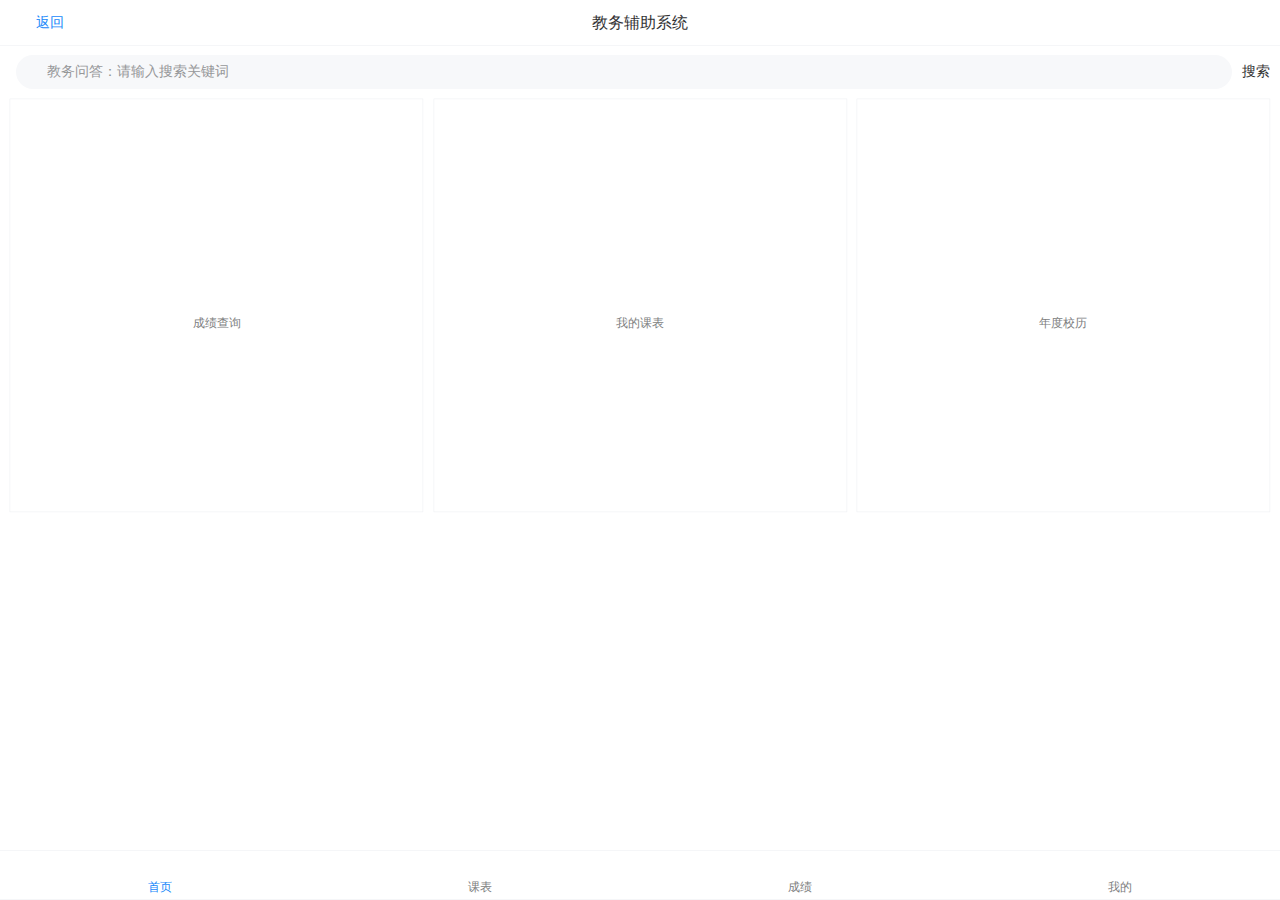
==== urp-fe/index.html @ c9fa56fe "finish some function" ====
﻿<meta name="viewport" charset=utf-8″ content="width=device-width, initial-scale=1, user-scalable=no" />
<html>

<head>
	<title>首页</title>
</head>
<script type="text/javascript" src="js/js_lead-in.js"></script>

<body>
	<div id="control">
		<van-nav-bar title="教务辅助系统" left-text="返回" border="true" left-arrow fixed @click-left="goBack()"></van-nav-bar>
		<div class="container">
			<van-search v-model="searchform" placeholder="教务问答：请输入搜索关键词" show-action shape="round" @search="search">
				<div slot="action" @click="search">搜索</div>
			</van-search>
			<van-grid :gutter="10" column-num=3 square border=true clickable=true>
				<van-grid-item v-for="item in items" v-if="haveGrade(item)" :icon=item.icon :text=item.text
					:url=item.url></van-grid-item>
			</van-grid>
		</div>
		<van-tabbar v-model="footeractive" fixed>
			<van-tabbar-item icon="home-o" url="index.html">首页</van-tabbar-item>
			<van-tabbar-item icon="todo-list-o" url="table.html">课表</van-tabbar-item>
			<van-tabbar-item icon="records" url="score.html">成绩</van-tabbar-item>
			<van-tabbar-item icon="user-o" url="myinfor.html">我的</van-tabbar-item>
		</van-tabbar>
	</div>
</body>

<script>
	var vm = new Vue({
		el: '#control',
		data: {
			footeractive: 0,
			searchform: '',
			User: {
				grade: 'student',
			},
			items: [
				{
					icon: 'records',
					text: '成绩查询',
					url: 'score.html',
					grade: ['student'],
				},
				// {
				// 	icon: 'edit',
				// 	text: '绩点查询',
				// 	url: '',
				// 	grade: ['student'],
				// },
				{
					icon: 'todo-list-o',
					text: '我的课表',
					url: 'table.html',
					grade: ['student'],
				},
				{
					icon: 'calender-o',
					text: '年度校历',
					url: 'calendar.html',
					grade: ['student', 'teacher'],
				},
			],
		},
		methods: {
			goBack() {
				history.go(-1);
			},
			haveGrade(item) {
				for (i of item.grade) {
					if (i == this.User.grade) {
						return true
					}
				}
				return false
			},
			search() {
				window.location.href = "educationQA.html?value=" + encodeURI(encodeURI(this.searchform))
			},
		},
		watch: {
		},
	});
</script>
<style>
	.container {
		margin-top: 45px;
	}
</style>


</html>
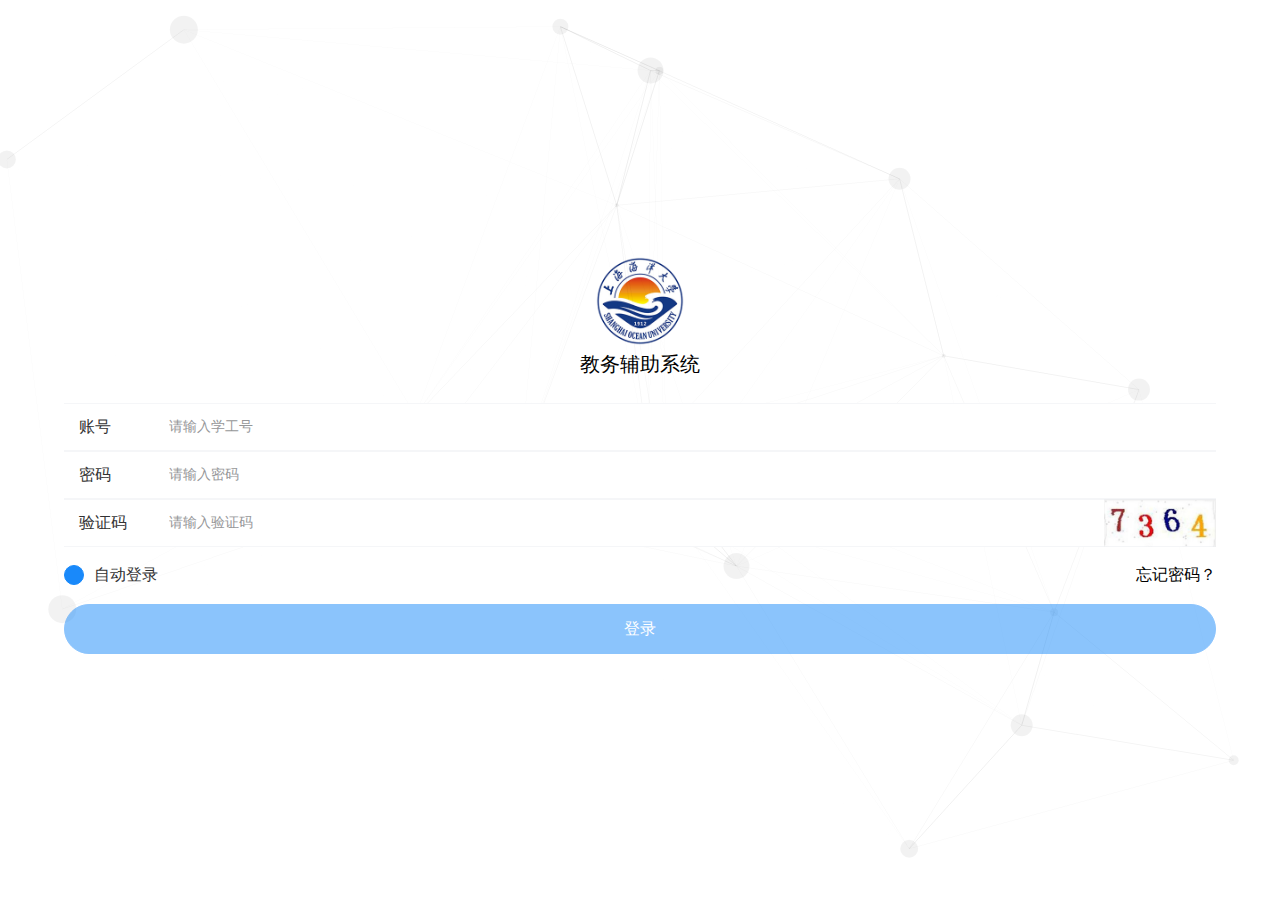
==== commit 8c713d0f: "update login" ====
--- a/urp-fe/index.html
+++ b/urp-fe/index.html
@@ -18,12 +18,7 @@
 					:url=item.url></van-grid-item>
 			</van-grid>
 		</div>
-		<van-tabbar v-model="footeractive" fixed>
-			<van-tabbar-item icon="home-o" url="index.html">首页</van-tabbar-item>
-			<van-tabbar-item icon="todo-list-o" url="table.html">课表</van-tabbar-item>
-			<van-tabbar-item icon="records" url="score.html">成绩</van-tabbar-item>
-			<van-tabbar-item icon="user-o" url="myinfor.html">我的</van-tabbar-item>
-		</van-tabbar>
+		<script type="text/javascript" src="js/footer.js"></script>
 	</div>
 </body>
 
@@ -33,15 +28,13 @@
 		data: {
 			footeractive: 0,
 			searchform: '',
-			User: {
-				grade: 'student',
-			},
+			User: {},
 			items: [
 				{
 					icon: 'records',
 					text: '成绩查询',
 					url: 'score.html',
-					grade: ['student'],
+					grade: [1],
 				},
 				// {
 				// 	icon: 'edit',
@@ -53,13 +46,13 @@
 					icon: 'todo-list-o',
 					text: '我的课表',
 					url: 'table.html',
-					grade: ['student'],
+					grade: [1],
 				},
 				{
 					icon: 'calender-o',
 					text: '年度校历',
 					url: 'calendar.html',
-					grade: ['student', 'teacher'],
+					grade: [1, 2],
 				},
 			],
 		},
@@ -69,7 +62,7 @@
 			},
 			haveGrade(item) {
 				for (i of item.grade) {
-					if (i == this.User.grade) {
+					if (i == this.User.authority) {
 						return true
 					}
 				}
@@ -79,7 +72,11 @@
 				window.location.href = "educationQA.html?value=" + encodeURI(encodeURI(this.searchform))
 			},
 		},
-		watch: {
+		mounted() {
+			if (!localStorage['token']) {
+				window.location.href = 'login.html'
+			}
+			this.User = JSON.parse(localStorage.User)
 		},
 	});
 </script>
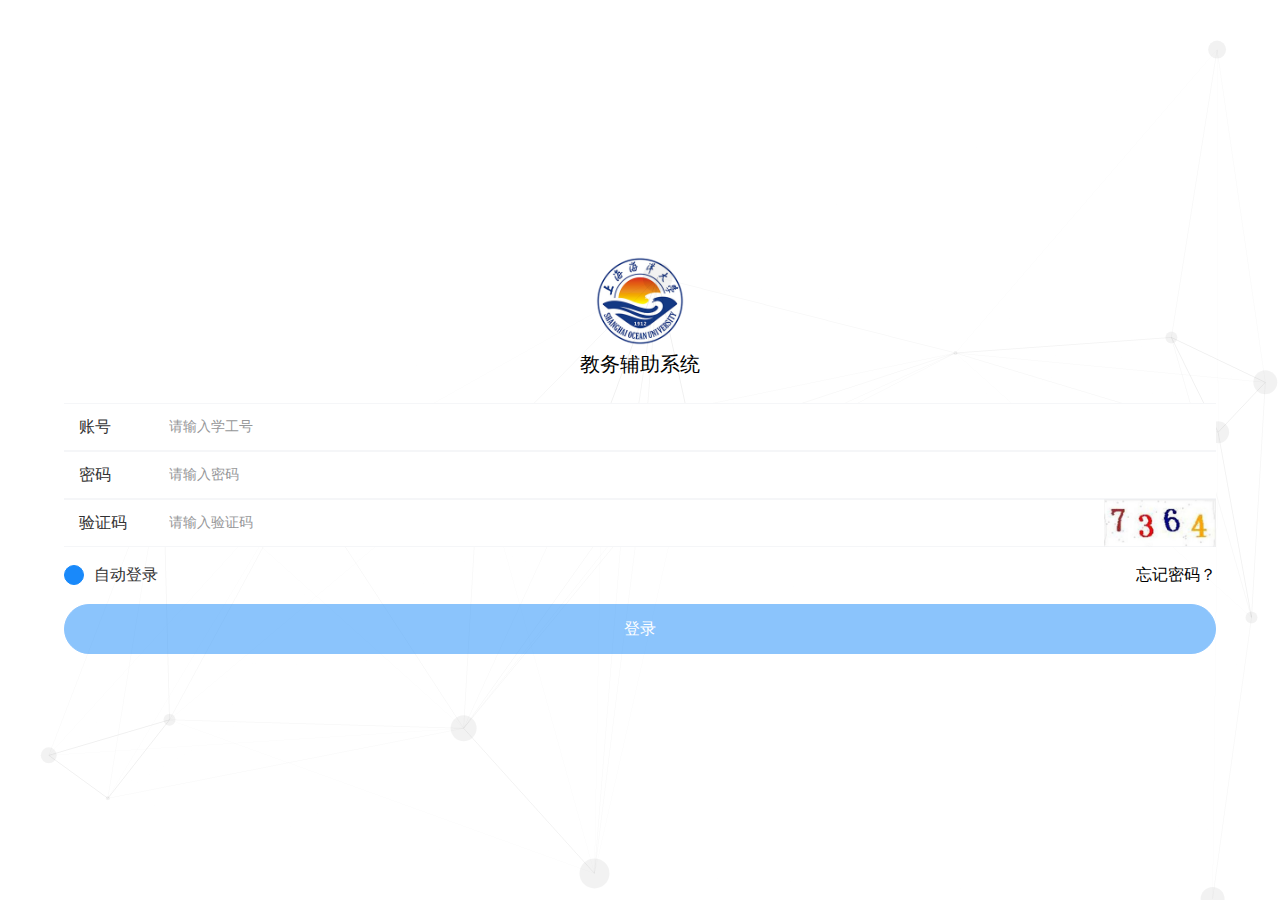
==== commit 64c49a5f: "add manage QA function" ====
--- a/urp-fe/index.html
+++ b/urp-fe/index.html
@@ -28,12 +28,19 @@
 		data: {
 			footeractive: 0,
 			searchform: '',
+			authority: '',
 			User: {},
 			items: [
 				{
 					icon: 'records',
 					text: '成绩查询',
 					url: 'score.html',
+					grade: [1],
+				},
+				{
+					icon: 'search',
+					text: '问答管理',
+					url: 'manageQA.html',
 					grade: [1],
 				},
 				// {
@@ -52,7 +59,7 @@
 					icon: 'calender-o',
 					text: '年度校历',
 					url: 'calendar.html',
-					grade: [1, 2],
+					grade: [0],
 				},
 			],
 		},
@@ -62,7 +69,9 @@
 			},
 			haveGrade(item) {
 				for (i of item.grade) {
-					if (i == this.User.authority) {
+					if (i == 0) {
+						return true
+					} else if (this.authority.charAt(this.authority.length - i) == "1") {
 						return true
 					}
 				}
@@ -77,6 +86,7 @@
 				window.location.href = 'login.html'
 			}
 			this.User = JSON.parse(localStorage.User)
+			this.authority = (this.User.authority).toString(2)
 		},
 	});
 </script>
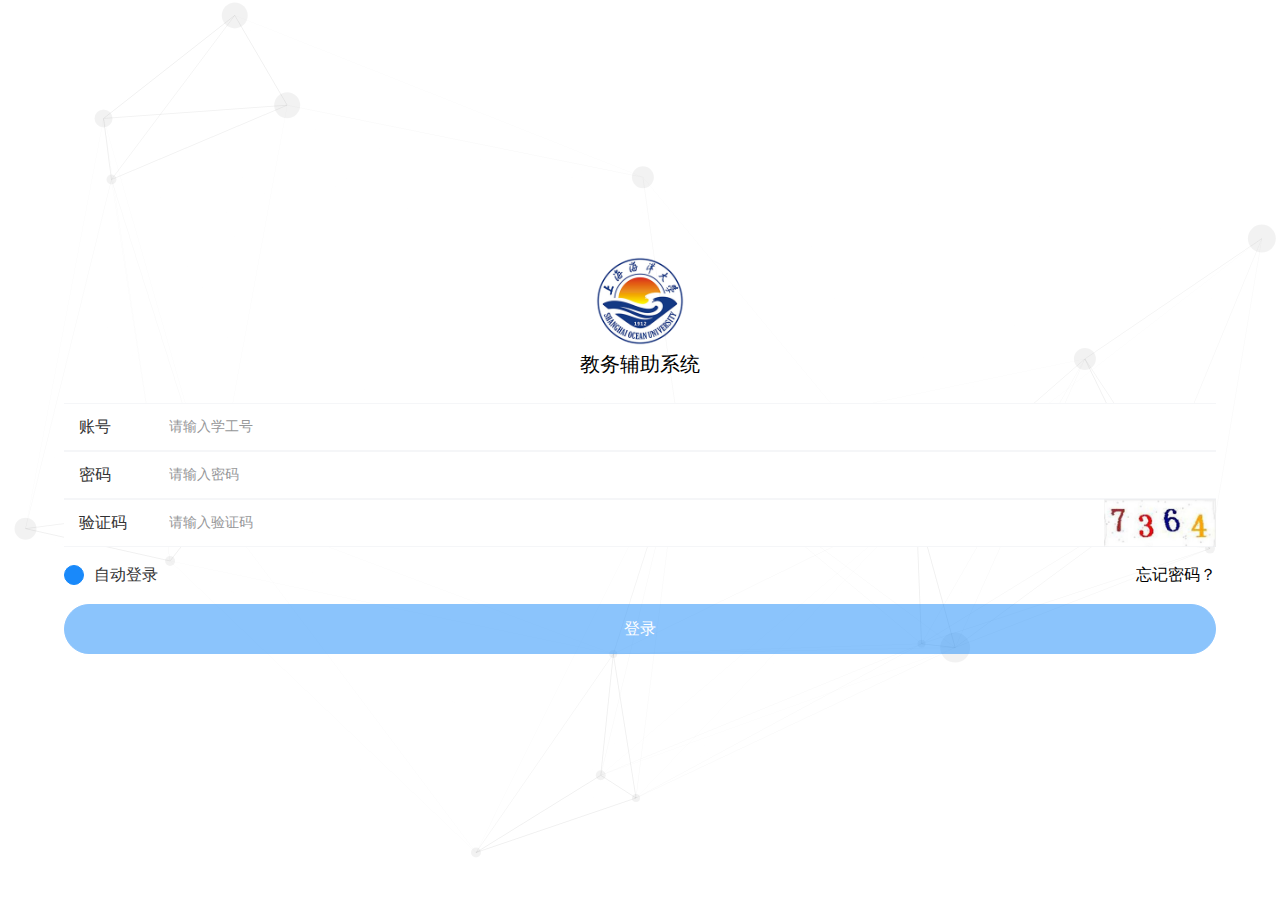
==== commit 926155e7: "update axios" ====
--- a/urp-fe/index.html
+++ b/urp-fe/index.html
@@ -41,7 +41,7 @@
 					icon: 'search',
 					text: '问答管理',
 					url: 'manageQA.html',
-					grade: [1],
+					grade: [3],
 				},
 				// {
 				// 	icon: 'edit',
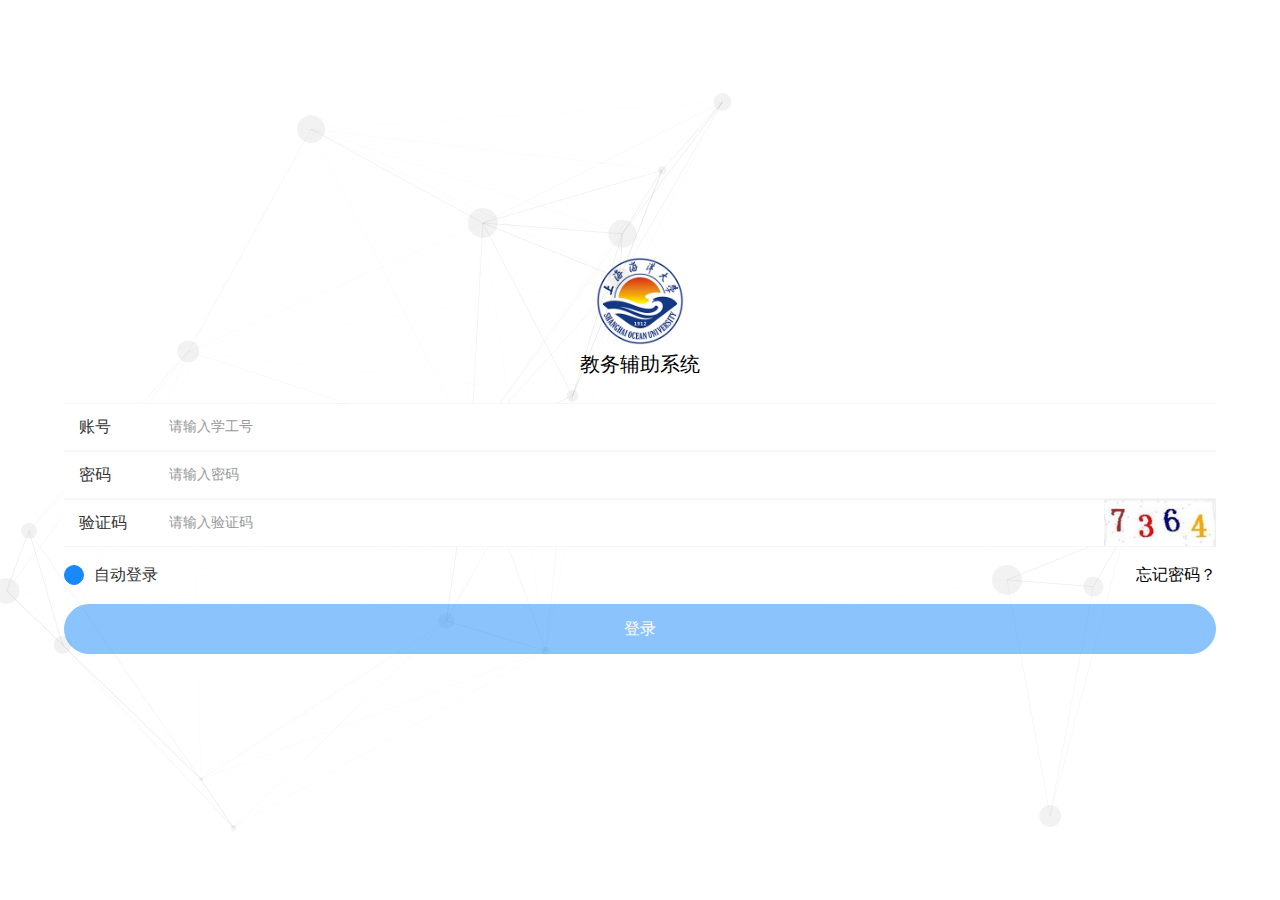
==== commit 7765b140: "bug fix" ====
--- a/urp-fe/index.html
+++ b/urp-fe/index.html
@@ -7,7 +7,7 @@
 <script type="text/javascript" src="js/js_lead-in.js"></script>
 
 <body>
-	<div id="control">
+	<div id="control" v-cloak>
 		<van-nav-bar title="教务辅助系统" left-text="返回" border="true" left-arrow fixed @click-left="goBack()"></van-nav-bar>
 		<div class="container">
 			<van-search v-model="searchform" placeholder="教务问答：请输入搜索关键词" show-action shape="round" @search="search">
@@ -26,6 +26,7 @@
 	var vm = new Vue({
 		el: '#control',
 		data: {
+			token: '',
 			footeractive: 0,
 			searchform: '',
 			authority: '',
@@ -43,12 +44,6 @@
 					url: 'manageQA.html',
 					grade: [3],
 				},
-				// {
-				// 	icon: 'edit',
-				// 	text: '绩点查询',
-				// 	url: '',
-				// 	grade: ['student'],
-				// },
 				{
 					icon: 'todo-list-o',
 					text: '我的课表',
@@ -82,18 +77,22 @@
 			},
 		},
 		mounted() {
-			if (!localStorage['token']) {
+			if (localStorage['token']) {
+				this.token = localStorage['token']
+				this.User = JSON.parse(localStorage.User)
+			} else if (sessionStorage['token']) {
+				this.token = sessionStorage['token']
+				this.User = JSON.parse(sessionStorage.User)
+			}
+			if (!this.token) {
 				window.location.href = 'login.html'
 			}
-			this.User = JSON.parse(localStorage.User)
 			this.authority = (this.User.authority).toString(2)
 		},
 	});
 </script>
+
 <style>
-	.container {
-		margin-top: 45px;
-	}
 </style>
 
 
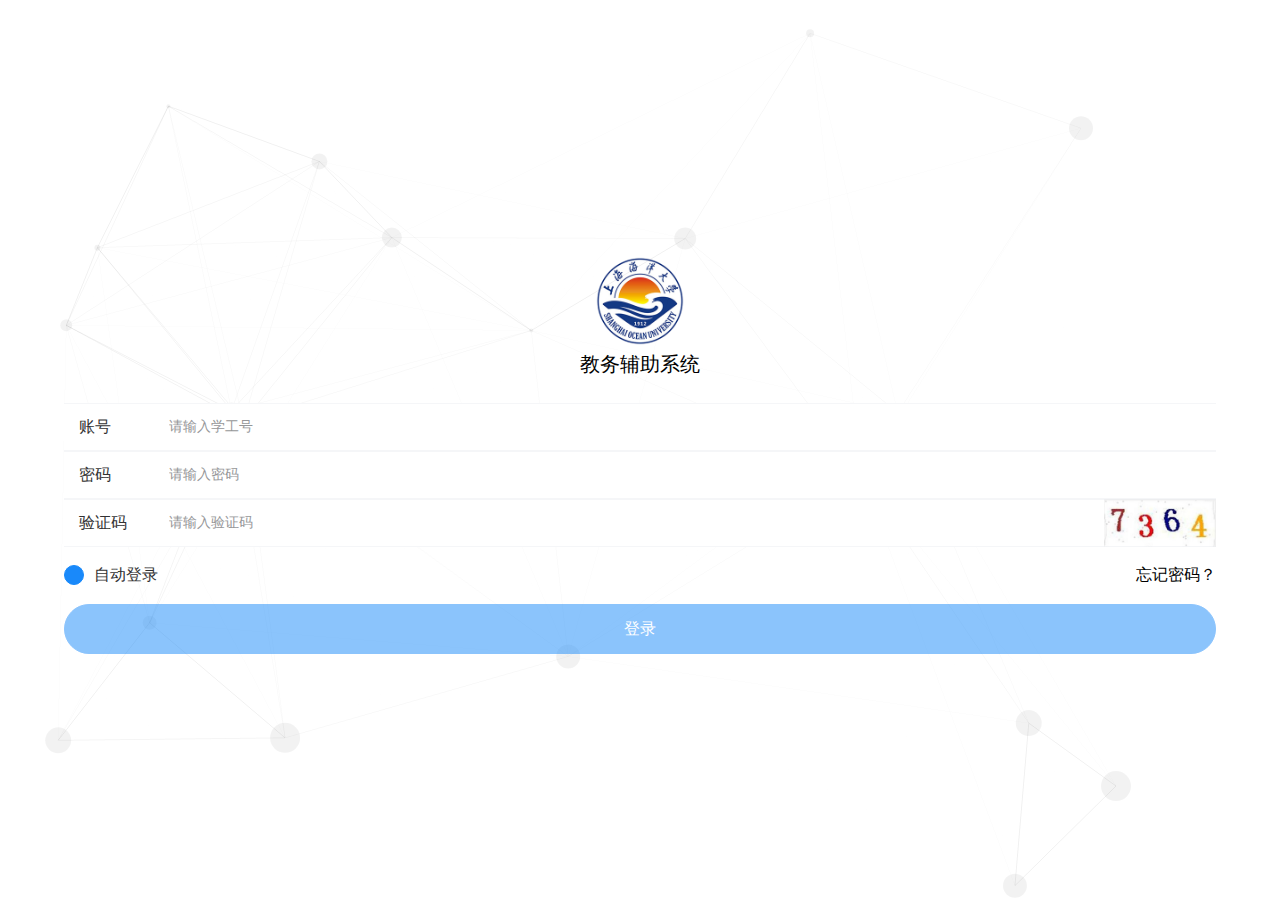
==== commit 4aa879bd: "bugfix && add some function" ====
--- a/urp-fe/index.html
+++ b/urp-fe/index.html
@@ -26,11 +26,9 @@
 	var vm = new Vue({
 		el: '#control',
 		data: {
-			token: '',
 			footeractive: 0,
 			searchform: '',
 			authority: '',
-			User: {},
 			items: [
 				{
 					icon: 'records',
@@ -59,9 +57,6 @@
 			],
 		},
 		methods: {
-			goBack() {
-				history.go(-1);
-			},
 			haveGrade(item) {
 				for (i of item.grade) {
 					if (i == 0) {
@@ -77,17 +72,8 @@
 			},
 		},
 		mounted() {
-			if (localStorage['token']) {
-				this.token = localStorage['token']
-				this.User = JSON.parse(localStorage.User)
-			} else if (sessionStorage['token']) {
-				this.token = sessionStorage['token']
-				this.User = JSON.parse(sessionStorage.User)
-			}
-			if (!this.token) {
-				window.location.href = 'login.html'
-			}
-			this.authority = (this.User.authority).toString(2)
+			checkToken()
+			this.authority = (User.authority).toString(2)
 		},
 	});
 </script>
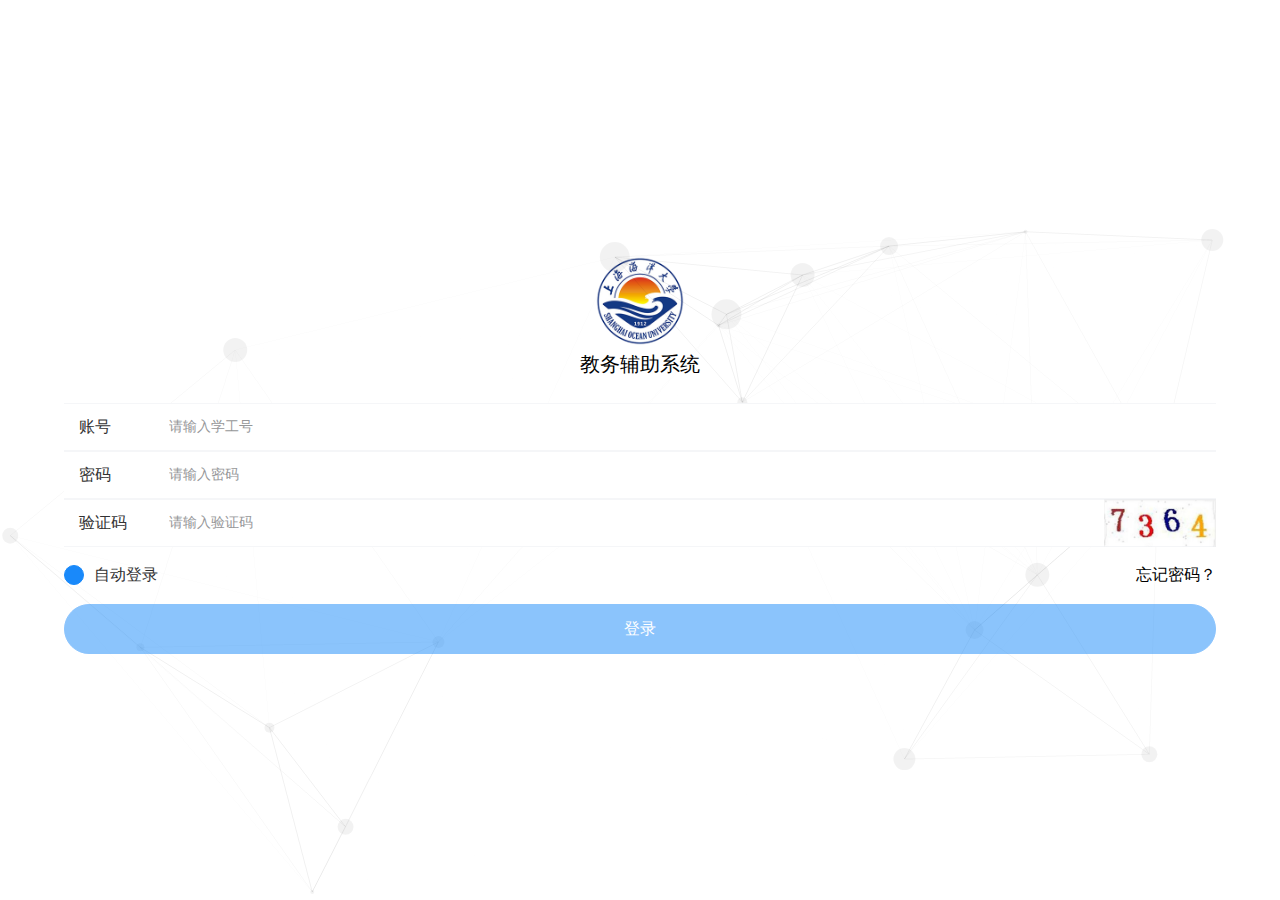
==== commit 872b8367: "add contacts && table" ====
--- a/urp-fe/index.html
+++ b/urp-fe/index.html
@@ -49,6 +49,12 @@
 					grade: [1],
 				},
 				{
+					icon: 'contact',
+					text: '通讯录',
+					url: 'contacts.html',
+					grade: [0],
+				},
+				{
 					icon: 'calender-o',
 					text: '年度校历',
 					url: 'calendar.html',
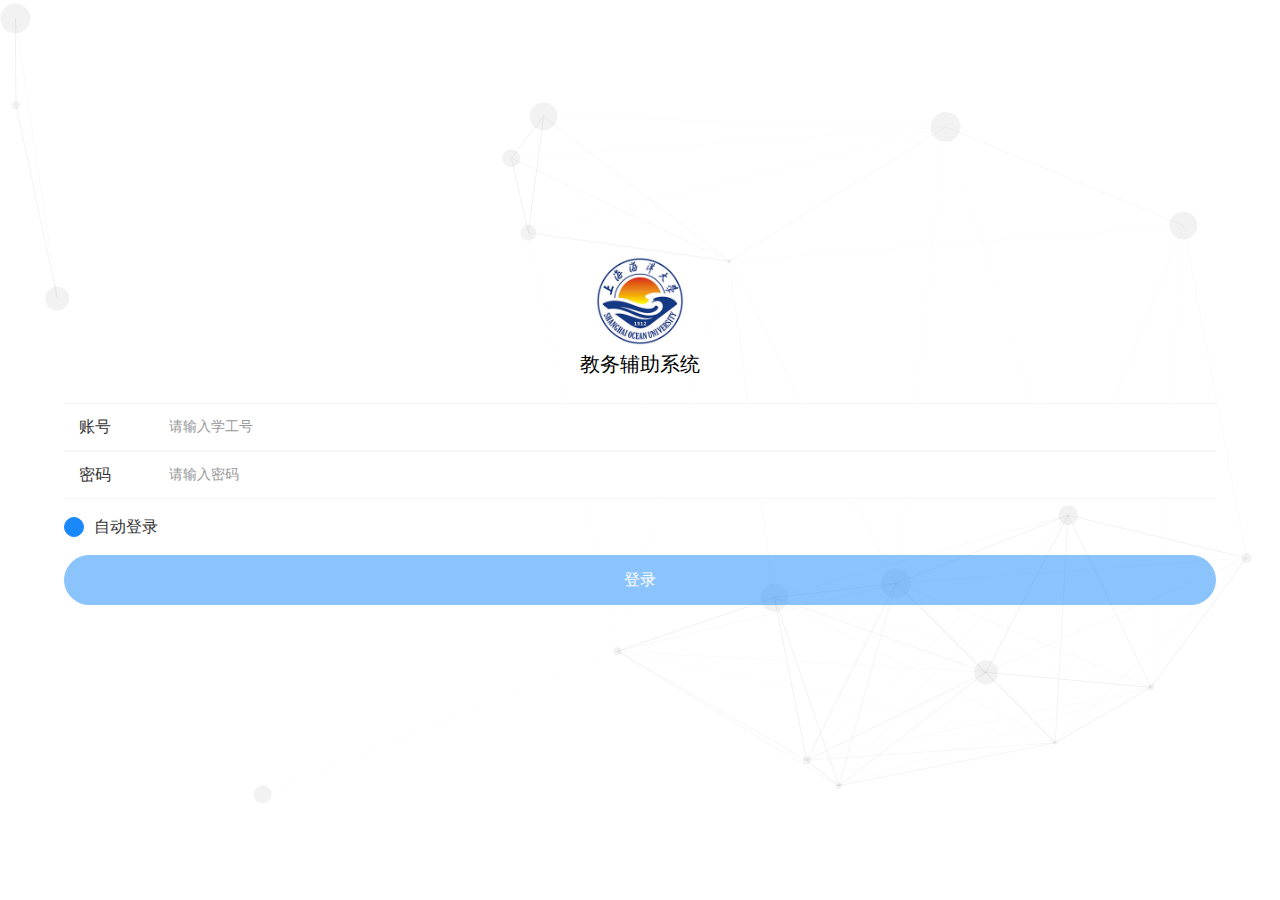
==== commit 317f454b: "bug fix" ====
--- a/urp-fe/index.html
+++ b/urp-fe/index.html
@@ -40,6 +40,12 @@
 					icon: 'search',
 					text: '问答管理',
 					url: 'manageQA.html',
+					grade: [3],
+				},
+				{
+					icon: 'setting-o',
+					text: '系统配置',
+					url: 'urpconfig.html',
 					grade: [3],
 				},
 				{
